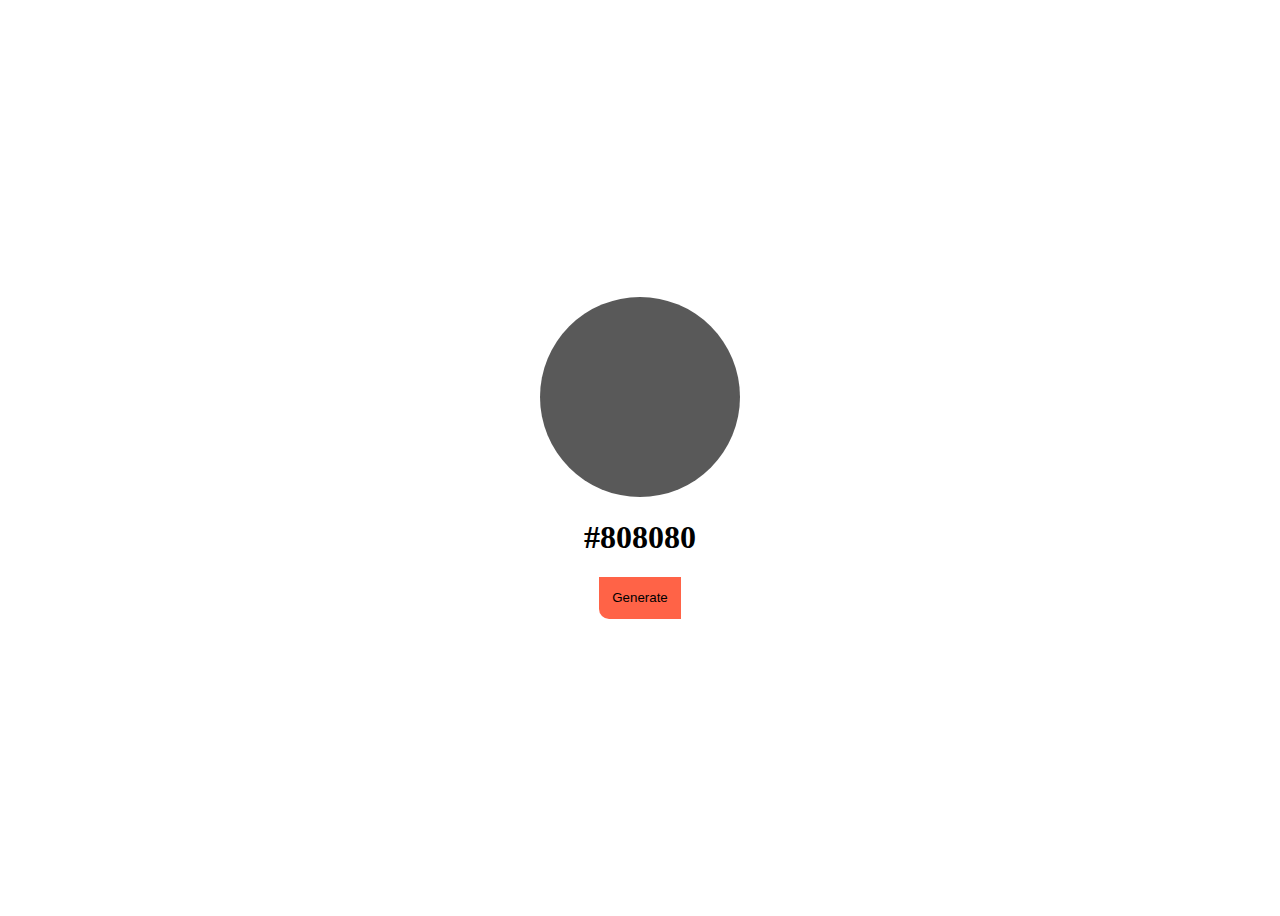
==== index.html @ 270f449c "Update index.html" ====
<!DOCTYPE html>
<html lang="en">
<head>
  <meta charset="UTF-8">
  <meta name="viewport" content="width=device-width, initial-scale=1.0">
  <link rel="stylesheet" href="hexCodegenerator.css">
  </head>
  <body>
  <div class="box">  </div>
  <h1>#808080</h1>
  <button  onclick="generate()"> Generate</button>
  <script src="hexCodegenerator.js"> </script>
  </body>
  </html>
---- hexCodegenerator.css ----
body{
    display: flex;
    flex-direction: column;
    justify-content:center;
    align-items: center;
    height: 100vh;
}
.box{
    background-color: rgba(8, 8, 8, 0.671);
    width: 200px;
    height: 200px;
    border-radius: 50%;
}
button{
    padding: 1em;
    max-width: 60%;
    background-color: tomato;
    border-bottom-left-radius: 10px;
    border:none;
}
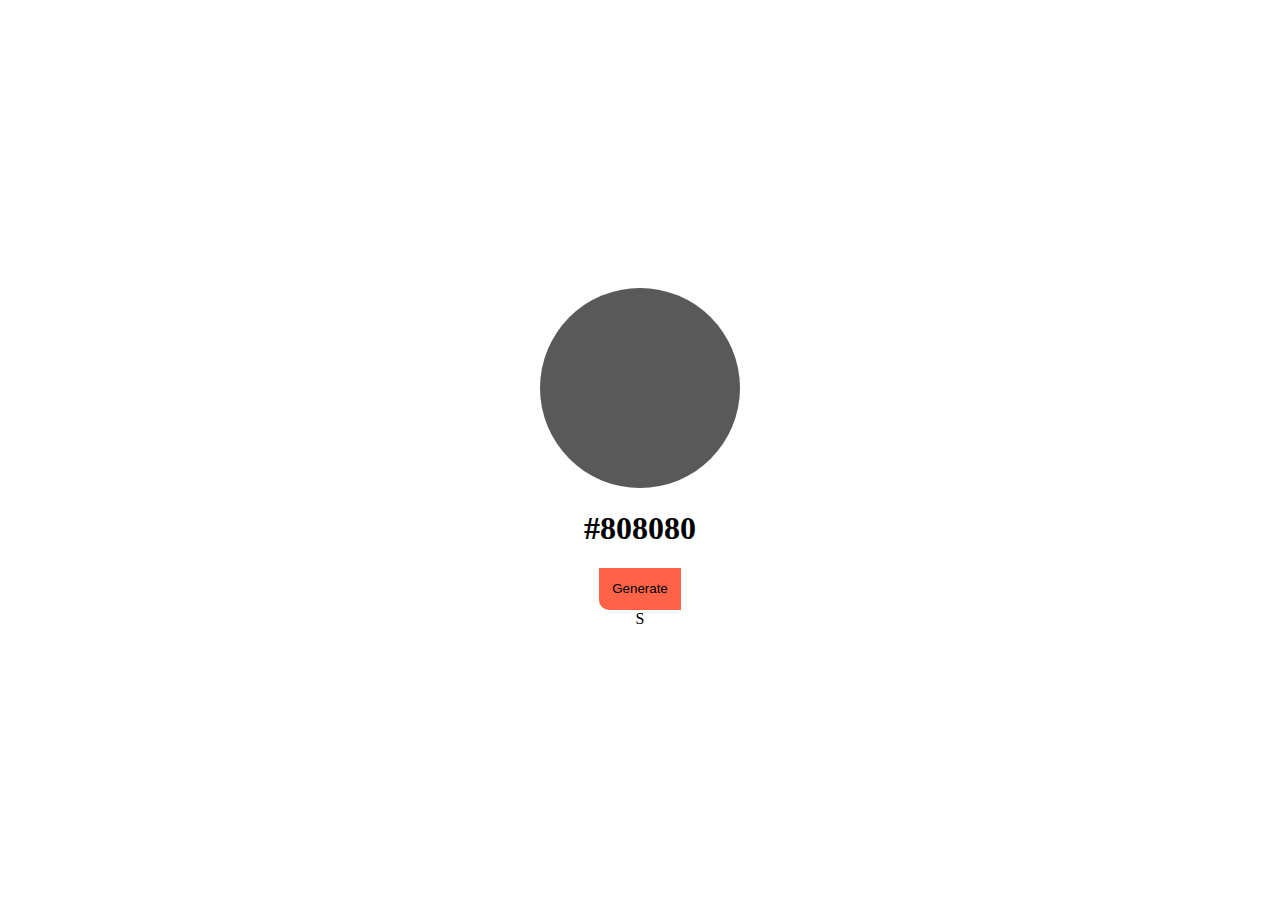
==== commit 2880537b: "Update index.html" ====
--- a/index.html
+++ b/index.html
@@ -10,5 +10,6 @@
   <h1>#808080</h1>
   <button  onclick="generate()"> Generate</button>
   <script src="hexCodegenerator.js"> </script>
-  </body>
+ S
+ </body>
   </html>
